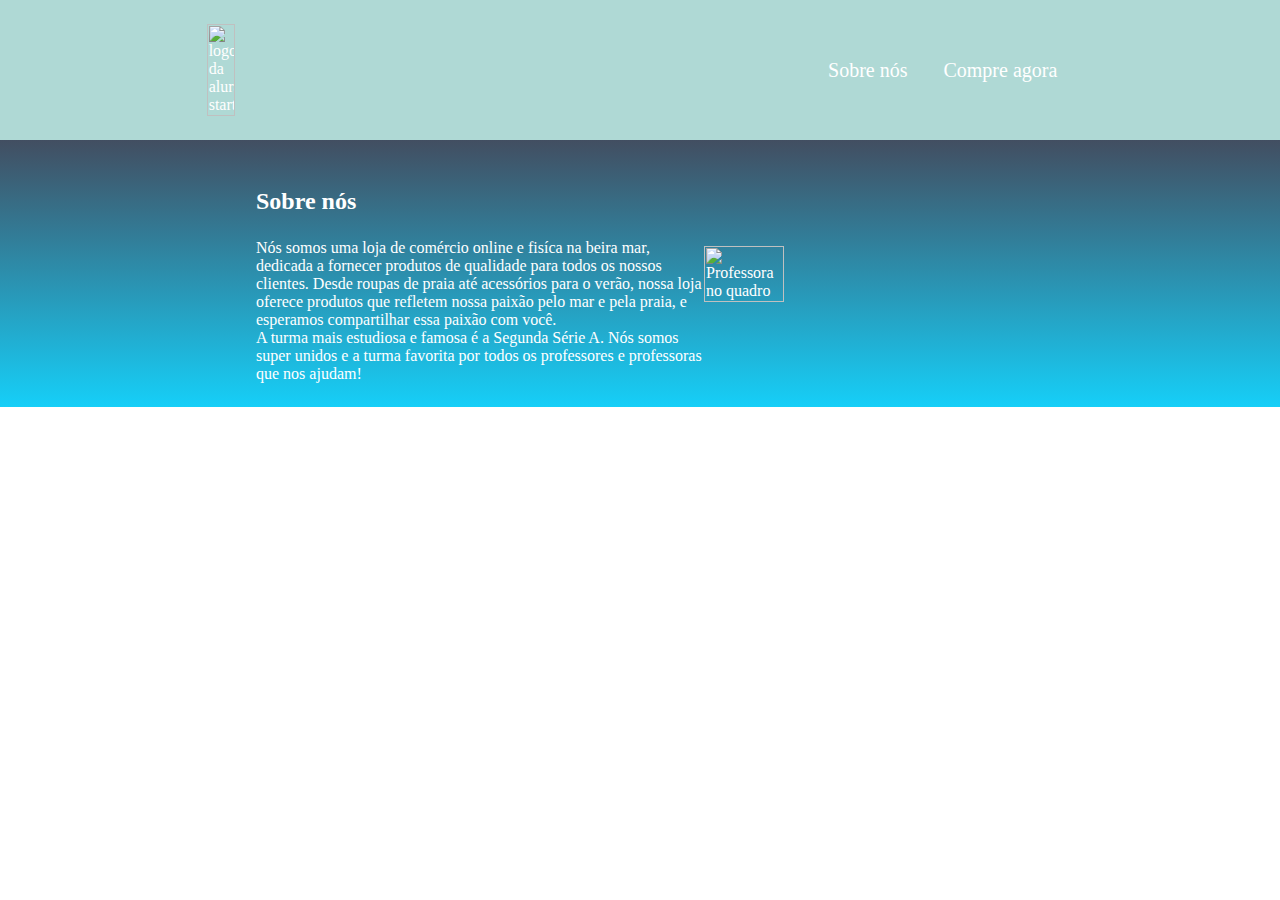
==== index.html @ 2b8ef0f3 "Add files via upload" ====
<html lang="en">
<head>
    <meta charset="UTF-8">
    <meta http-equiv="X-UA-Compatible" content="IE=edge">
    <meta name="viewport" content="width=device-width, initial-scale=1.0">
    <title>Document</title>
    <link rel="stylesheet" href="style.css">
</head>
<body>
    <header class="cabecalho">
        <img class="cabecalho-imagem" src="alurastart logo.png" alt="logo da alura start">
        <ul class="cabecalho-lista">
            <li class="cabecalho-lista-item">Sobre nós</li>
            <li class="cabecalho-lista-item">Compre agora</li>
        </ul>
    </header>

    
    <section class="escola">
        <div class="escola-div-conteudo">
            <h2 class="escola-titulo">Sobre nós</h2>
            <p class="escola-texto-um">Nós somos uma loja de comércio online e fisíca na beira mar, dedicada a fornecer produtos de qualidade para todos os nossos clientes. Desde roupas de praia até acessórios para o verão, nossa loja oferece produtos que refletem nossa paixão pelo mar e pela praia, e esperamos compartilhar essa paixão com você. </p>
            <p class="escola-texto-dois">A turma mais estudiosa e famosa é a Segunda Série A. Nós somos super unidos e a turma favorita por todos os professores e professoras que nos ajudam!</p>
        </div>
        <img class="escola-imagem" src="Formula-bro.png" alt="Professora no quadro">
    </section>
</body>

</html>
---- style.css ----
* {
    margin: 0;
    padding: 0;
}

.cabecalho {
    background-color: #afd9d5;
    color: white;
    display: flex;
    justify-content: space-around;
    align-items: center;
    padding: 24px 0;
}

.cabecalho-imagem{
    width: 15%;
}

.cabecalho-lista-item{
    display: inline-block;
    margin: 0 16px;
    font-size: 20px;
}

.escola-imagem{
    width: 25%;
}

.escola{
    background-image: linear-gradient(#424E61,#16CFF8);
    color:white;
    display: flex;
    justify-content: center;
    align-items: center;
    padding: 24px 0;
}

.escola-div-conteudo{
    width: 35%;
}
.escola-titulo{
    padding: 24px 0;
}
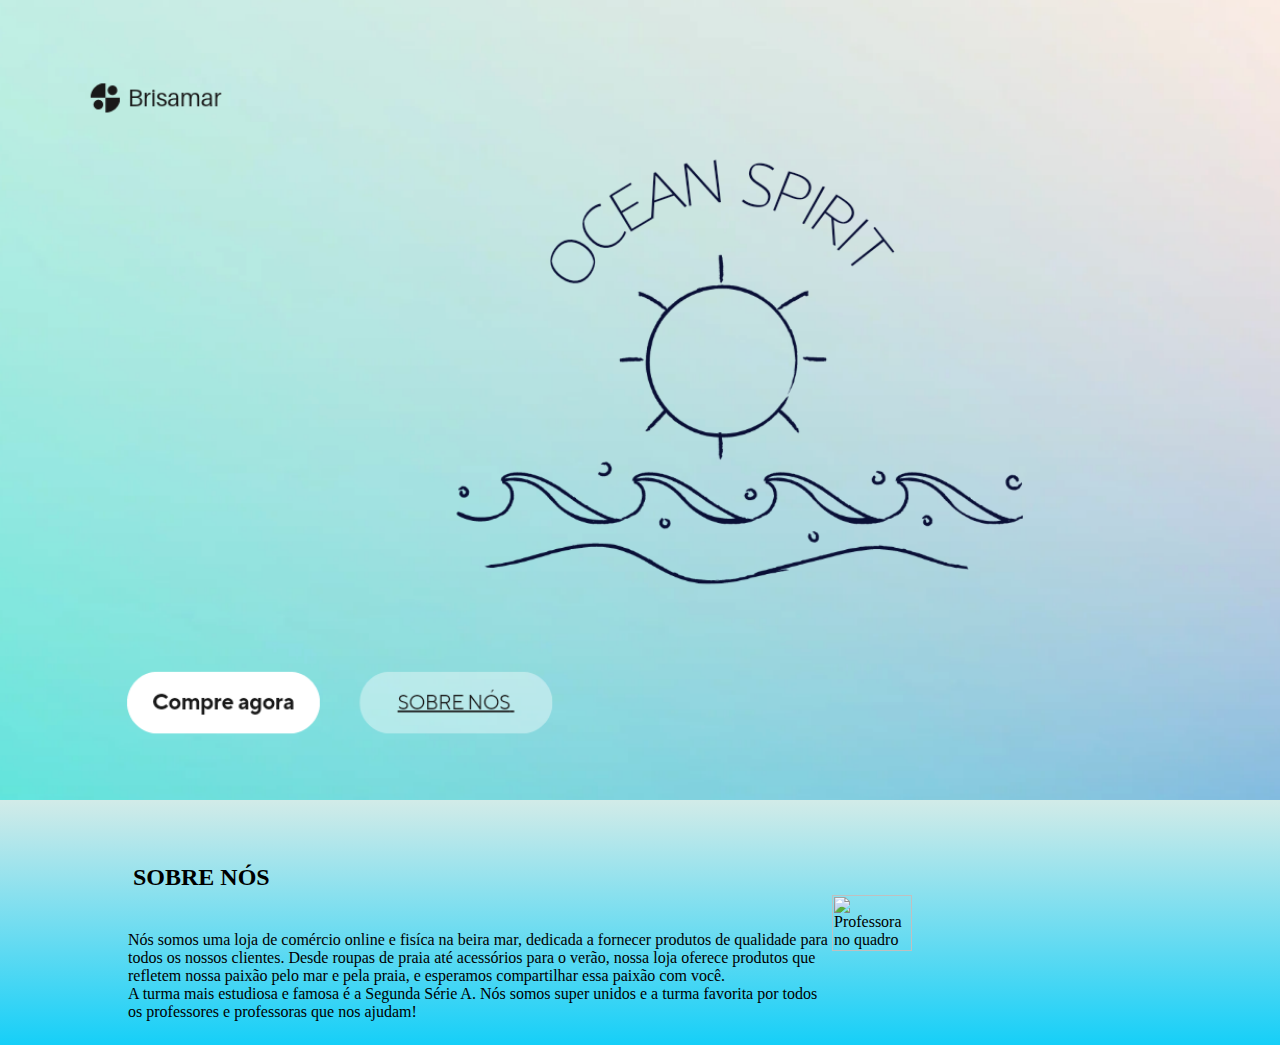
==== commit 8ed7c7a7: "Add files via upload" ====
--- a/index.html
+++ b/index.html
@@ -8,17 +8,15 @@
 </head>
 <body>
     <header class="cabecalho">
-        <img class="cabecalho-imagem" src="alurastart logo.png" alt="logo da alura start">
-        <ul class="cabecalho-lista">
-            <li class="cabecalho-lista-item">Sobre nós</li>
-            <li class="cabecalho-lista-item">Compre agora</li>
+        <img class="cabecalho-imagem" src="oceanspirit.png" alt="logo da oceanspirit">
+    
         </ul>
     </header>
 
     
     <section class="escola">
         <div class="escola-div-conteudo">
-            <h2 class="escola-titulo">Sobre nós</h2>
+            <h2 class="escola-titulo">SOBRE NÓS</h2>
             <p class="escola-texto-um">Nós somos uma loja de comércio online e fisíca na beira mar, dedicada a fornecer produtos de qualidade para todos os nossos clientes. Desde roupas de praia até acessórios para o verão, nossa loja oferece produtos que refletem nossa paixão pelo mar e pela praia, e esperamos compartilhar essa paixão com você. </p>
             <p class="escola-texto-dois">A turma mais estudiosa e famosa é a Segunda Série A. Nós somos super unidos e a turma favorita por todos os professores e professoras que nos ajudam!</p>
         </div>
--- a/style.css
+++ b/style.css
@@ -4,16 +4,17 @@
 }
 
 .cabecalho {
-    background-color: #afd9d5;
+    background-color: #d2ebe8;
     color: white;
     display: flex;
     justify-content: space-around;
     align-items: center;
-    padding: 24px 0;
+    padding: 0px 0;
 }
 
 .cabecalho-imagem{
-    width: 15%;
+    width: 4000px;
+    height: 800px;
 }
 
 .cabecalho-lista-item{
@@ -27,8 +28,8 @@
 }
 
 .escola{
-    background-image: linear-gradient(#424E61,#16CFF8);
-    color:white;
+    background-image: linear-gradient( #d2ebe8,#16CFF8);
+    color:black;
     display: flex;
     justify-content: center;
     align-items: center;
@@ -36,8 +37,8 @@
 }
 
 .escola-div-conteudo{
-    width: 35%;
+    width: 55%;
 }
 .escola-titulo{
-    padding: 24px 0;
+    padding: 40px 5;
 }